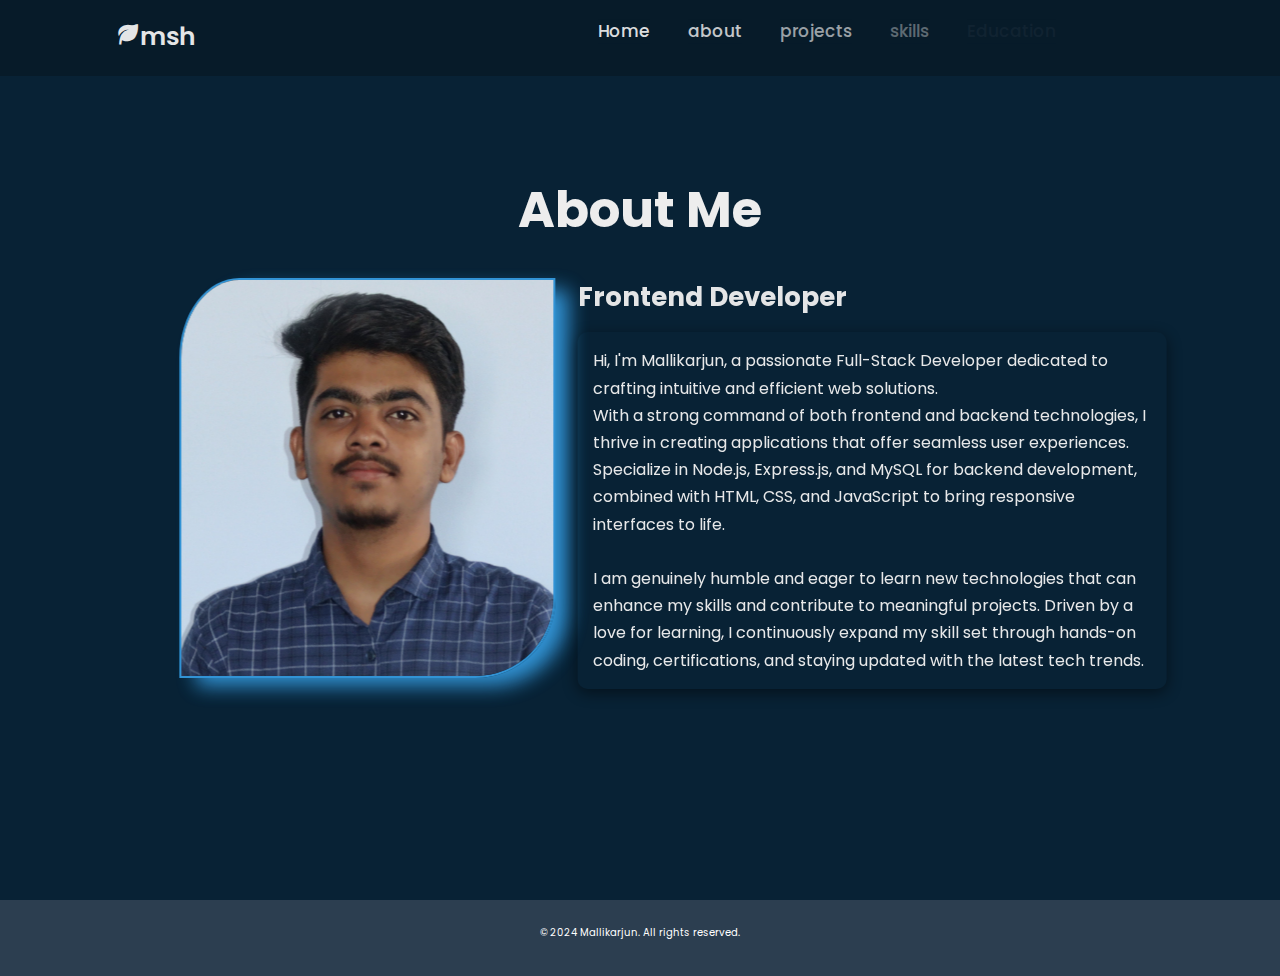
==== about.html @ 8b799bf3 "Initial commit" ====
<!DOCTYPE html>
<html lang="en">
<head>
    <meta charset="UTF-8">
    <meta name="viewport" content="width=device-width, initial-scale=1.0">
    <title>About</title>
    <link rel="stylesheet" href="style.css">
    <link href='https://unpkg.com/boxicons@2.1.4/css/boxicons.min.css' rel='stylesheet'>
    <script src="https://cdnjs.cloudflare.com/ajax/libs/gsap/3.9.0/gsap.min.js"></script>
</head>
<body>
    <div class="header">
        <a href="index.html" class="logo"><i class='bx bxs-leaf'></i>msh</a>
        <i class='bx bx-menu' id="menu-icon" onclick="toggleMenu()"></i>
        <div class="navbar">
            <a href="index.html">Home</a>
            <a href="about.html">about</a>
            <a href="project.html">projects</a>
            <a href="skills.html">skills</a>
            <a href="education.html">Education</a>
            <a href="contact.html">contact </a>
        </div>
    </div>
 
    <div class="menu-overlay" id="menu-overlay">
        <div class="navbar-mobile">
            <a href="index.html" onclick="toggleMenu()">Home</a>
            <a href="about.html" onclick="toggleMenu()">About</a>
            <a href="project.html" onclick="toggleMenu()">Projects</a>
            <a href="skills.html" onclick="toggleMenu()">skills</a>
            <a href="education.html" onclick="toggleMenu()">Education</a>
            <a href="contact.html" onclick="toggleMenu()">Contact</a>      
        </div>
    </div>

    <section class="about" id="about">
        <h2 class="heading">About <span>Me</span></h2>
        <div class="about-container">
            <div class="image">
                <img src="./assets/profile.jpeg"Profile Image">
            </div>
            <div class="about-content">
                <h3>Frontend Developer</h3>
                <p>Hi, I'm Mallikarjun, a passionate Full-Stack Developer dedicated to crafting intuitive and efficient web solutions.<br> With a strong command of both frontend and backend technologies, I thrive in creating applications that offer seamless user experiences.
                Specialize in Node.js, Express.js, and MySQL for backend development, combined with HTML, CSS, and JavaScript to bring responsive interfaces to life.<br><br> I am genuinely humble and eager to learn new technologies that can enhance my skills and contribute to meaningful projects.
                Driven by a love for learning, I continuously expand my skill set through hands-on coding, certifications, and staying updated with the latest tech trends.</p>
            </div>
        </div>
    </section>
    <footer>
        <div class="footer-container">
            <div class="footer-info">
                <p>&copy; 2024 Mallikarjun. All rights reserved.</p>
    </footer>
    
    <script>
          function toggleMenu() {
        const menuOverlay = document.getElementById('menu-overlay');
        menuOverlay.classList.toggle('show');
    }
        document.addEventListener("DOMContentLoaded", function () {
            gsap.from(".header", { opacity: 0, duration: 1, y: -50 });
            gsap.from(".navbar a", { opacity: 0, duration: 1, y: -30, stagger: 0.2 });
           
            gsap.from(".image", { opacity: 0, duration: 1, x: -50 });
            gsap.from(".about-content", { opacity: 0, duration: 1, x: 50 });
        });
    </script>
</body>
</html>
---- style.css ----
@import url('https://fonts.googleapis.com/css2?family=Agbalumo&family=Poppins:wght@300;500&display=swap');

  * {
    font-family: 'poppins', sans-serif;
    margin: 0;
    padding: 0;
    box-sizing: border-box;
    text-decoration: none;
    border: none;
    outline: none;
    scroll-behavior: smooth;
  }

  :root {
    --bg-color: #081b29;
    --second-bg-color: #082235;
    --text-color: #ededed;
    --main-color: #00abf0;
  }

  html {
    font-size: 62.5%;
    overflow: visible;
  }

  body {
    background-color: var(--bg-color);
    color: var(--text-color);
  }

  .header {
    position: fixed;
    top: 0;
    left: 0;
    width: 100%;
    padding: 2rem 9%;
    background: var(--bg-color);
    display: flex;
    justify-content: space-between;
    align-items: left;
    z-index: 100%;
  }

  .logo {
    font-size: 2.5rem;
    color: var(--text-color);
    font-weight: 600;
  }

  .navbar a {
    font-size: 1.7rem;
    color: var(--text-color);
    font-weight: 500;
    margin-left: 3.5rem;
    background-color: var(--bg-color);
  }

  .navbar a:hover {
    color: var(--main-color);
  }

  #menu-icon {
    font-size: 3.6rem;
    color: var(--text-color);
    cursor: pointer;
    display: none;
  }

  section {
    min-height: 100vh;
    padding: 10rem 9% 2rem;
  }

  .image img {
    /* border-radius: 1%; */
    position: relative;
    margin-left: 15%;
    height: 20rem;
    width: 40rem;
    margin-bottom: 10%;
    border: none;
    transition: 0.8s;
  }

  .image img:hover {
    border: .2rem solid var(--main-color);
  }

  .home {
    display: flex;
    align-items: center;
    padding: 0 9%;
  }

  .home-content {
    max-width: 60rem;
  }

  .home-content {
    max-width: 60rem;
  }

  .home-content h1 {
    font-size: 5.6rem;
    font-weight: 700;
    line-height: 1.5;
  }

  .text-animate {
    position: relative;
    width: 32.8rem;
  }

  .home-content .text-animate h3 {
    font-size: 3.2rem;
    font-weight: 700;
    color: transparent;
    -webkit-text-stroke: .7px var(--main-color);
  }

  .home-content p {
    font-size: 1.6rem;
    margin: 2rem 0 4rem;
  }

  .btn-box {
    display: flex;
    position: relative;
    justify-content: space-between;
    width: 34.5rem;
    height: 5rem;
  }

  .btn-box .btn {
    display: inline-flex;
    position: relative;
    justify-content: center;
    align-items: center;
    width: 15rem;
    height: 100%;
    background: var(--main-color);
    border: .2rem solid var(--main-color);
    border-radius: 0.8rem;
    font-size: 1.8rem;
    font-weight: 600;
    letter-spacing: 0.1rem;
    color: var(--bg-color);
    z-index: 1;
    overflow: hidden;
    transition: .5s;
  }

  .btn-box .btn:hover {
    color: var(--main-color);
  }

  .btn-box .btn:nth-child(2) {
    background: transparent;
    color: var(--main-color);
  }

  .btn-box .btn:nth-child(2)::before {
    background: var(--main-color);
  }

  .btn-box .btn:nth-child(2):hover {
    color: var(--bg-color);
  }

  .btn-box .btn::before {
    content: '';
    position: absolute;
    top: 0;
    left: 0;
    width: 0;
    height: 100%;
    background: var(--bg-color);
    z-index: -1;
    transition: .5s;
  }

  .btn-box .btn:hover::before {
    width: 100%;

  }

  .home-sci {
    position: absolute;
    bottom: 4rem;
    width: 170px;
    display: flex;
    justify-content: space-between;
  }

  .home-sci a {
    position: relative;
    display: inline-flex;
    justify-content: center;
    align-items: center;
    width: 40px;
    height: 40px;
    background: transparent;
    border: .2rem solid var(--main-color);
    border-radius: 50%;
    font-size: 20px;
    color: var(--main-color);
    z-index: 1;
    overflow: hidden;
    transition: .5s;
  }

  .home-sci a:hover {
    color: var(--bg-color);
  }

  .home-sci a::before {
    content: '';
    position: absolute;
    top: 0;
    left: 0;
    width: 0;
    height: 100%;
    background: var(--main-color);
    z-index: -1;
    transition: .5s;
  }

  .home-sci a:hover::before {
    width: 100%;
  }
/* 
  .about {
    display: flex;
    align-items: center;
    justify-content: center;
    flex-direction: column;
    gap: 2rem;
    background: var(--second-bg-color);
    padding: bottom 6rem;
    ;
  }

  .heading {
    font-size: 5rem;
    margin-bottom: 3rem;
    text-align: center;
  }

  .heading span {
    color: var(--main-color);
    margin-left: 10px;
  }

  .about-content {
    text-align: center;
  }

  .about-content h3 {
    font-size: 2.6rem;
  }

  .about-content p {
    font-size: 1.6rem;
    margin: 2rem 0 3rem;
  }
*/
  .btn-box.btns {
    display: inline-block;
    width: 15rem;
  } 
  .about {
    display: flex;
    align-items: center;
    justify-content: center;
    flex-direction: column;
    background: var(--second-bg-color);
    padding: 6rem 9%;
}

.about-container {
    display: flex;
    align-items: flex-start; /* Align items to the start of the container */
    width: 100%;
    gap: 2rem; /* Add some space between image and content */
}

.image {
    flex: 1.5; /* Allow the image section to take up space */
}

.image img {
    /* border-radius: 50%; */
    border-top-left-radius: 60px 80px;
    border-bottom-right-radius: 80px 80px;
    height: 40rem;
    width: auto; /* Ensure the image maintains aspect ratio */
    transition: 0.5s;
    border: 2px solid #3498db;
    /* padding: 0.2em; */
    box-shadow: 15px 10px 20px -2px #3498db;
}

.image img:hover {
    border: .2rem solid var(--main-color);
    box-shadow: 10px 5px 20px 5px #2e7db2;
}

.about-content {
    flex: 2; /* Allow content to take more space */
    text-align: left; /* Align text to the left */
}

.heading {
    font-size: 5rem;
    margin-bottom: 3rem;
    text-align: center;
}

.about-content h3 {
    font-size: 2.6rem;
}

.about-content p {
  font-size: 1.6rem; /* Adjust font size */
  margin: 1.5rem 0; /* Increase margin for better spacing */
  line-height: 1.7; /* Increase line height for readability */
  color: #f0f0f0; /* Change text color to a lighter shade for contrast */
  /* background: rgba(0, 0, 0, 0.7); Add a semi-transparent background */
  padding:1.5rem; /* Add padding inside the paragraph for spacing */
  border-radius: 10px; /* Round corners for a softer look */
  box-shadow: 0 4px 15px rgba(0, 0, 0, 0.5); /* Add a subtle shadow for depth */
  transition: transform 0.3s ease; /* Add a transition effect */
}

.about-content p:hover {
  transform: translateY(-3px); /* Slightly lift the paragraph on hover */
}

  .btn-box.btns a::before {
    background: var(--second-bg-color);
  }

  .education {
    display: flex;
    justify-content: center;
    align-items: center;
    flex-direction: column;
    min-height: auto;
    padding-bottom: 5rem;
    margin-top: 50px;
    margin-bottom: 80px;
    margin-left: 15px;
    margin-left: 15px;
  }

  .education .education-row {
    display: flex;
    flex-wrap: wrap;
    gap: 5rem;
  }

  .education .education-column {
    flex: 1 1 40rem;
  }

  .education-column .title {
    font-size: 2.5rem;
    margin: 0 0 1.6rem 2rem;
  }

  .education-column .education-box {
    border-left: .2rem solid var(--main-color);
  }

  .education-box .education-content {
    position: relative;
    padding-left: 2rem;
  }

  .education-box .education-content::before {
    content: '';
    position: absolute;
    top: 0;
    left: -1.1rem;
    width: 2rem;
    height: 2rem;
    background: var(--main-color);
    border-radius: 50%;
  }

  .education-content .content {
    position: relative;
    padding: 1.5rem;
    border: .2rem solid var(--main-color);
    border-radius: 0.6rem;
    margin-bottom: 2rem;
    overflow: hidden;
  }

  .education-content .content::before {
    content: '';
    position: absolute;
    top: 0;
    left: 0;
    width: 0;
    height: 100%;
    background: var(--second-bg-color);
    z-index: -1;
    transition: 0.6s;
  }

  .education-content .content:hover:before {
    width: 100%;
  }

  .education-content .content .year {
    font-size: 1.5rem;
    color: var(--main-color);
    padding-bottom: 0.5rem;
  }

  .education-content .content .year i {
    padding-right: 0.5rem;
  }

  .education-content .content h3 {
    font-size: 2rem;
  }

  .education-content .content p {
    font-size: 1.6rem;
    padding-top: 0.5rem;
  }

  .skills {
    min-height: auto;
    padding-bottom: 7rem;
    background: var(--second-bg-color);
  }

  .skills .skills-row {
    display: flex;
    flex-wrap: wrap;
    gap: 5rem;
  }

  .skills .skills-column {
    flex: 1 1 40rem;
  }

  .skills-column .title {
    font-size: 2.5rem;
    margin: 0 0 1.5rem;
  }

  .skills-box .skills-content {
    position: relative;
    border: .2rem solid var(--main-color);
    border-radius: 0.6rem;
    padding: .5rem 1.5rem;
    z-index: 1;
    overflow: hidden;
  }

  .skills-box .skills-content::before {
    content: '';
    position: absolute;
    top: 0;
    left: 0;
    width: 0;
    height: 100%;
    background: var(--bg-color);
    z-index: -1;
    transition: 0.6s;
  }

  .skills-box .skills-content:hover::before {
    width: 100%;
  }

  .skills-content .progress {
    padding: 1rem 0;
  }

  .skills-content .progress h3 {
    font-size: 1.7rem;
    display: flex;
    justify-content: space-between;
  }

  .skills-content .progress h3 span {
    color: var(--text-color);
  }

  .skills-content .progress .bar {
    height: 1.5rem;
    border-radius: 0.6rem;
    padding: 2px;
    border: 0.2rem solid var(--main-color);
    margin: 1rem 0;
  }

  .skills-content .progress .bar span {
    display: block;
    height: 100%;
    border-radius: 0.3rem;
    background: var(--main-color);
  }

  .skills-content:nth-child(1) .progress:nth-child(1) .bar span {
    width: 88%;
  }

  .skills-content:nth-child(1) .progress:nth-child(2) .bar span {
    width: 88%;
  }

  .skills-content:nth-child(1) .progress:nth-child(3) .bar span {
    width: 80%;
  }

  .skills-content:nth-child(1) .progress:nth-child(4) .bar span {
    width: 70%;
  }

  .skills-column:nth-child(2) .skills-content .progress:nth-child(1) .bar span {
    width: 88%;
  }

  .skills-column:nth-child(2) .skills-content .progress:nth-child(2) .bar span {
    width: 88%;
  }

  .skills-column:nth-child(2) .skills-content .progress:nth-child(3) .bar span {
    width: 80%;
  }
.contact
{
  min-height: auto;
  padding-bottom:7rem;
}
.contact form
{
  max-width:70rem ;
  margin: 0 auto;
  text-align: center;
}
.contact form .input-box
{
  position: relative;
  display: flex;
  justify-content: space-between;
  flex-wrap: wrap;
}

.contact form .input-box .input-feild
{
  position: relative;
  width: 45%;
  margin: .8rem 0;
}
.contact form .input-box .input-feild input,
.contact form  textarea{
  width: 100%;
  height: 100%;
  padding: 1.5rem;
  font-size:1.6rem;
  color: var(--text-color);
  background:transparent ;
  border-radius:0.6rem ;
  border: 0.2rem solid var(--main-color);
}
.contact form .input-box .input-feild input::placeholder,
.contact form  textarea::placeholder{
 color: var(--text-color);
}
.contact form .focus
{
  position: absolute;
  top: 0;
  left:0 ;
  width: 100%;
  height: 100%;
  background: var(--bg-color);
  border-radius: 0.6rem;
z-index: -1;
transition: 1s;
}
.contact form .textarea-field
{
  position: relative;
  margin: .8rem 0 2.7rem;
  display: flex;
}
.contact form .textarea-field
{
  resize: none;
}
.contact form .btn-box .btn
{
  cursor: pointer;
}
.footer
{
  display: flex;
  justify-content: space-between;
  align-items: center;
  flex-wrap: wrap;
  padding: 2rem 9%;
  background: var(--second-bg-color);
  color: var(--text-color);
  font-size: 1.5rem;
}

@media only screen and (max-width: 768px) {
  .header {
      padding: 2rem 5%;
  }

  .navbar {
      display: none;
      flex-direction: column;
      align-items: center;
      position: absolute;
      top: 70px;
      left: 0;
      width: 100%;
      background: var(--bg-color);
      box-shadow: 0 2px 10px rgba(0, 0, 0, 0.1);
  }

  .navbar a {
      margin: 1rem 0;
      text-align: center;
      width: 100%;
  }

  .navbar.show {
      display: flex;
  }

  #menu-icon {
      display: block;
  }

  section {
      padding: 6rem 5% 2rem;
  }

  .image img {
      margin-left: 0;
      width: 100%;
      height: auto;
  }

  /* Add more responsive styles as needed */
}
.menu-overlay {
  display: none;
  position: fixed;
  top: 0;
  left: 0;
  width: 100%;
  height: 100%;
  background: rgba(0, 0, 0, 0.8);
  z-index: 200;
}

.navbar-mobile {
  display: flex;
  flex-direction: column;
  align-items: center;
  justify-content: center;
  height: 100%;
}

.navbar-mobile a {
  font-size: 2rem;
  color: var(--text-color);
  font-weight: 500;
  margin: 1.5rem 0;
  text-align: center;
}

/* Projects Section */
.projects-section {
  padding: 60px 20px;
  text-align: center;
  background-color: #0d1b2a;
}

.projects-section h2 {
  font-size: 2.5em;
  color: #ffffff;
  margin-bottom: 1em;
}

/* Projects Container - Responsive two-column grid */
.projects-container {
  display: grid;
  grid-template-columns: 1fr; /* Single column by default */
  gap: 20px;
  max-width: 1200px;
  margin: 0 auto;
}

@media (min-width: 768px) {
  .projects-container {
      grid-template-columns: repeat(2, 1fr); /* Two columns on medium to large screens */
  }
}

/* Project Card Styling */
.project-card {
  background-color: #112a42;
  padding: 20px;
  border-radius: 8px;
  box-shadow: 0 4px 8px rgba(0, 0, 0, 0.2);
  transition: transform 0.3s ease, box-shadow 0.3s ease;
  text-align: left;
}

.project-card:hover {
  transform: translateY(-5px);
  box-shadow: 0 8px 16px rgba(0, 0, 0, 0.4);
}

.project-card h3 {
  font-size: 1.5em;
  color: #29b6f6;
  margin-bottom: 10px;
}

.project-card p {
  font-size: 1em;
  color: #b0c4de;
  margin-bottom: 15px;
}

.project-link {
  display: inline-block;
  padding: 10px 15px;
  background-color: #1c8cd4;
  color: #ffffff;
  text-decoration: none;
  border-radius: 5px;
  font-weight: bold;
  transition: background-color 0.3s ease;
}

.project-link:hover {
  background-color: #29b6f6;
}
footer {
  background-color: #2c3e50; /* Footer background color */
  color: white; /* Text color */
  padding: 20px; /* Space around the content */
  text-align: center; /* Center the text */
}

.footer-container {
  max-width: 1200px; /* Max width for the footer */
  margin: 0 auto; /* Center the footer */
}

.footer-info {
  margin-bottom: 15px; /* Space between info and nav */
}

.footer-info p {
  margin: 5px 0; /* Space between paragraphs */
}
/* Add the following media query for responsive styles */
@media only screen and (max-width: 768px) {
  .navbar.show {
      display: flex;
      flex-direction: column;
      align-items: center;
      position: absolute;
      top: 70px; /* Adjust the top value as needed */
      left: 0;
      width: 100%;
      background: var(--bg-color);
      box-shadow: 0 2px 10px rgba(0, 0, 0, 0.1);
  }
  /* Mobile menu overlay styles */
.menu-overlay {
  position: fixed;
  top: 0;
  left: 0;
  width: 100%;
  height: 100%;
  background: rgba(0, 0, 0, 0.8);
  display: none; /* Hidden by default */
  justify-content: center;
  align-items: center;
  z-index: 90; /* Ensure it sits above other content */
}

.menu-overlay.show {
  display: flex; /* Show the menu overlay when active */
}

/* Navbar styles for mobile */
.navbar-mobile {
  display: flex;
  flex-direction: column;
  align-items: center;
  gap: 1rem; /* Add some space between links */
}

#menu-icon {
  display: block; /* Show the menu icon on mobile */
}

}
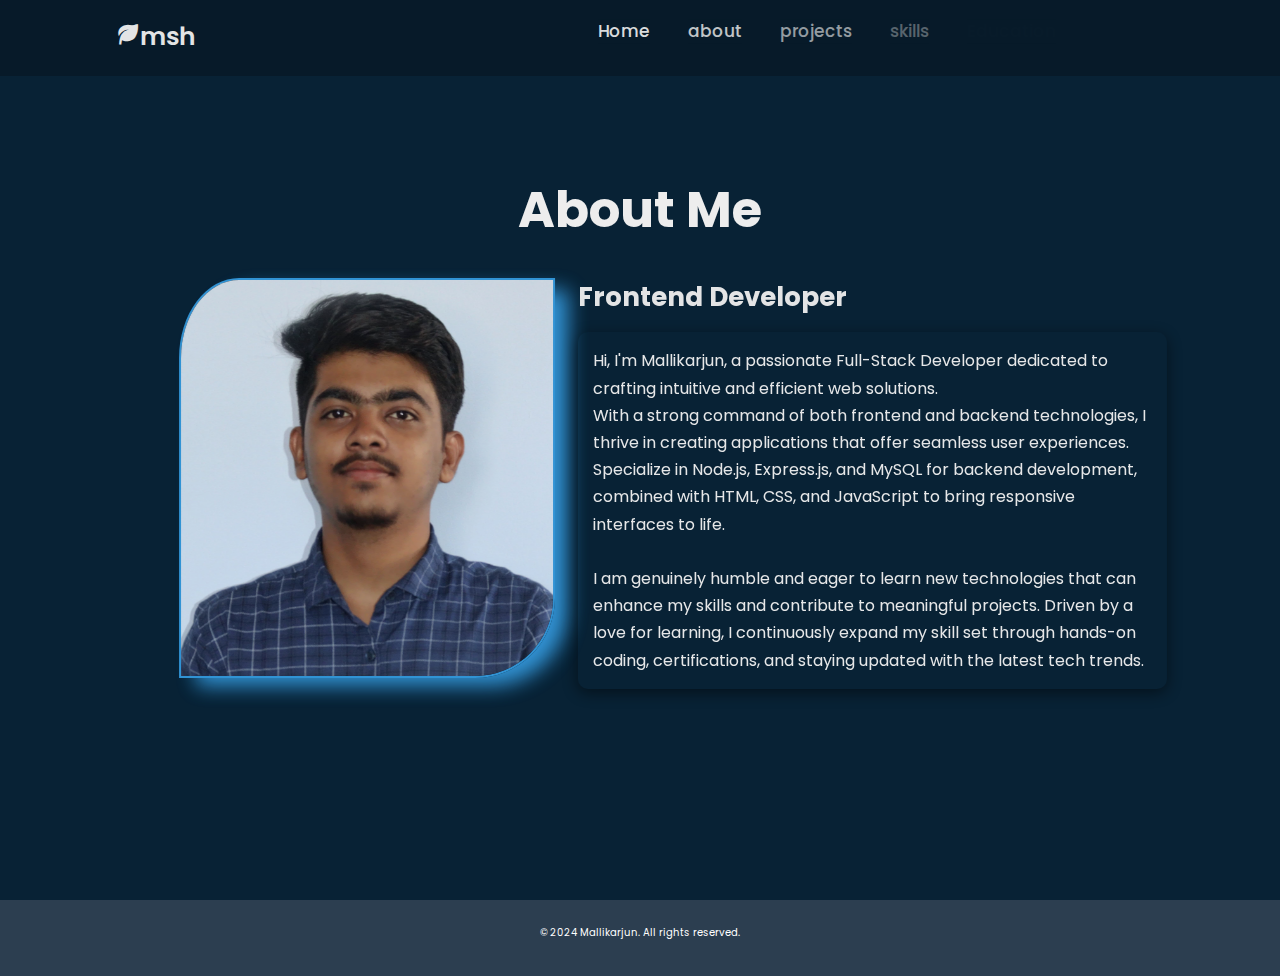
==== commit 5b8bf208: "Add files via upload" ====
--- a/about.html
+++ b/about.html
@@ -1,70 +1,70 @@
-<!DOCTYPE html>
-<html lang="en">
-<head>
-    <meta charset="UTF-8">
-    <meta name="viewport" content="width=device-width, initial-scale=1.0">
-    <title>About</title>
-    <link rel="stylesheet" href="style.css">
-    <link href='https://unpkg.com/boxicons@2.1.4/css/boxicons.min.css' rel='stylesheet'>
-    <script src="https://cdnjs.cloudflare.com/ajax/libs/gsap/3.9.0/gsap.min.js"></script>
-</head>
-<body>
-    <div class="header">
-        <a href="index.html" class="logo"><i class='bx bxs-leaf'></i>msh</a>
-        <i class='bx bx-menu' id="menu-icon" onclick="toggleMenu()"></i>
-        <div class="navbar">
-            <a href="index.html">Home</a>
-            <a href="about.html">about</a>
-            <a href="project.html">projects</a>
-            <a href="skills.html">skills</a>
-            <a href="education.html">Education</a>
-            <a href="contact.html">contact </a>
-        </div>
-    </div>
- 
-    <div class="menu-overlay" id="menu-overlay">
-        <div class="navbar-mobile">
-            <a href="index.html" onclick="toggleMenu()">Home</a>
-            <a href="about.html" onclick="toggleMenu()">About</a>
-            <a href="project.html" onclick="toggleMenu()">Projects</a>
-            <a href="skills.html" onclick="toggleMenu()">skills</a>
-            <a href="education.html" onclick="toggleMenu()">Education</a>
-            <a href="contact.html" onclick="toggleMenu()">Contact</a>      
-        </div>
-    </div>
-
-    <section class="about" id="about">
-        <h2 class="heading">About <span>Me</span></h2>
-        <div class="about-container">
-            <div class="image">
-                <img src="./assets/profile.jpeg"Profile Image">
-            </div>
-            <div class="about-content">
-                <h3>Frontend Developer</h3>
-                <p>Hi, I'm Mallikarjun, a passionate Full-Stack Developer dedicated to crafting intuitive and efficient web solutions.<br> With a strong command of both frontend and backend technologies, I thrive in creating applications that offer seamless user experiences.
-                Specialize in Node.js, Express.js, and MySQL for backend development, combined with HTML, CSS, and JavaScript to bring responsive interfaces to life.<br><br> I am genuinely humble and eager to learn new technologies that can enhance my skills and contribute to meaningful projects.
-                Driven by a love for learning, I continuously expand my skill set through hands-on coding, certifications, and staying updated with the latest tech trends.</p>
-            </div>
-        </div>
-    </section>
-    <footer>
-        <div class="footer-container">
-            <div class="footer-info">
-                <p>&copy; 2024 Mallikarjun. All rights reserved.</p>
-    </footer>
-    
-    <script>
-          function toggleMenu() {
-        const menuOverlay = document.getElementById('menu-overlay');
-        menuOverlay.classList.toggle('show');
-    }
-        document.addEventListener("DOMContentLoaded", function () {
-            gsap.from(".header", { opacity: 0, duration: 1, y: -50 });
-            gsap.from(".navbar a", { opacity: 0, duration: 1, y: -30, stagger: 0.2 });
-           
-            gsap.from(".image", { opacity: 0, duration: 1, x: -50 });
-            gsap.from(".about-content", { opacity: 0, duration: 1, x: 50 });
-        });
-    </script>
-</body>
-</html>
+<!DOCTYPE html>
+<html lang="en">
+<head>
+    <meta charset="UTF-8">
+    <meta name="viewport" content="width=device-width, initial-scale=1.0">
+    <title>About</title>
+    <link rel="stylesheet" href="style.css">
+    <link href='https://unpkg.com/boxicons@2.1.4/css/boxicons.min.css' rel='stylesheet'>
+    <script src="https://cdnjs.cloudflare.com/ajax/libs/gsap/3.9.0/gsap.min.js"></script>
+</head>
+<body>
+    <div class="header">
+        <a href="index.html" class="logo"><i class='bx bxs-leaf'></i>msh</a>
+        <i class='bx bx-menu' id="menu-icon" onclick="toggleMenu()"></i>
+        <div class="navbar">
+            <a href="index.html">Home</a>
+            <a href="about.html">about</a>
+            <a href="project.html">projects</a>
+            <a href="skills.html">skills</a>
+            <a href="education.html">Education</a>
+            <a href="contact.html">contact </a>
+        </div>
+    </div>
+ 
+    <div class="menu-overlay" id="menu-overlay">
+        <div class="navbar-mobile">
+            <a href="index.html" onclick="toggleMenu()">Home</a>
+            <a href="about.html" onclick="toggleMenu()">About</a>
+            <a href="project.html" onclick="toggleMenu()">Projects</a>
+            <a href="skills.html" onclick="toggleMenu()">skills</a>
+            <a href="education.html" onclick="toggleMenu()">Education</a>
+            <a href="contact.html" onclick="toggleMenu()">Contact</a>      
+        </div>
+    </div>
+
+    <section class="about" id="about">
+        <h2 class="heading">About <span>Me</span></h2>
+        <div class="about-container">
+            <div class="image">
+                <img src="./assets/profile.jpeg"Profile Image">
+            </div>
+            <div class="about-content">
+                <h3>Frontend Developer</h3>
+                <p>Hi, I'm Mallikarjun, a passionate Full-Stack Developer dedicated to crafting intuitive and efficient web solutions.<br> With a strong command of both frontend and backend technologies, I thrive in creating applications that offer seamless user experiences.
+                Specialize in Node.js, Express.js, and MySQL for backend development, combined with HTML, CSS, and JavaScript to bring responsive interfaces to life.<br><br> I am genuinely humble and eager to learn new technologies that can enhance my skills and contribute to meaningful projects.
+                Driven by a love for learning, I continuously expand my skill set through hands-on coding, certifications, and staying updated with the latest tech trends.</p>
+            </div>
+        </div>
+    </section>
+    <footer>
+        <div class="footer-container">
+            <div class="footer-info">
+                <p>&copy; 2024 Mallikarjun. All rights reserved.</p>
+    </footer>
+    
+    <script>
+          function toggleMenu() {
+        const menuOverlay = document.getElementById('menu-overlay');
+        menuOverlay.classList.toggle('show');
+    }
+        document.addEventListener("DOMContentLoaded", function () {
+            gsap.from(".header", { opacity: 0, duration: 1, y: -50 });
+            gsap.from(".navbar a", { opacity: 0, duration: 1, y: -30, stagger: 0.2 });
+           
+            gsap.from(".image", { opacity: 0, duration: 1, x: -50 });
+            gsap.from(".about-content", { opacity: 0, duration: 1, x: 50 });
+        });
+    </script>
+</body>
+</html>
--- a/style.css
+++ b/style.css
@@ -1,816 +1,886 @@
-  @import url('https://fonts.googleapis.com/css2?family=Agbalumo&family=Poppins:wght@300;500&display=swap');
-
-  * {
-    font-family: 'poppins', sans-serif;
-    margin: 0;
-    padding: 0;
-    box-sizing: border-box;
-    text-decoration: none;
-    border: none;
-    outline: none;
-    scroll-behavior: smooth;
-  }
-
-  :root {
-    --bg-color: #081b29;
-    --second-bg-color: #082235;
-    --text-color: #ededed;
-    --main-color: #00abf0;
-  }
-
-  html {
-    font-size: 62.5%;
-    overflow: visible;
-  }
-
-  body {
-    background-color: var(--bg-color);
-    color: var(--text-color);
-  }
-
-  .header {
-    position: fixed;
-    top: 0;
-    left: 0;
-    width: 100%;
-    padding: 2rem 9%;
-    background: var(--bg-color);
-    display: flex;
-    justify-content: space-between;
-    align-items: left;
-    z-index: 100%;
-  }
-
-  .logo {
-    font-size: 2.5rem;
-    color: var(--text-color);
-    font-weight: 600;
-  }
-
-  .navbar a {
-    font-size: 1.7rem;
-    color: var(--text-color);
-    font-weight: 500;
-    margin-left: 3.5rem;
-    background-color: var(--bg-color);
-  }
-
-  .navbar a:hover {
-    color: var(--main-color);
-  }
-
-  #menu-icon {
-    font-size: 3.6rem;
-    color: var(--text-color);
-    cursor: pointer;
-    display: none;
-  }
-
-  section {
-    min-height: 100vh;
-    padding: 10rem 9% 2rem;
-  }
-
-  .image img {
-    /* border-radius: 1%; */
-    position: relative;
-    margin-left: 15%;
-    height: 20rem;
-    width: 40rem;
-    margin-bottom: 10%;
-    border: none;
-    transition: 0.8s;
-  }
-
-  .image img:hover {
-    border: .2rem solid var(--main-color);
-  }
-
-  .home {
-    display: flex;
-    align-items: center;
-    padding: 0 9%;
-  }
-
-  .home-content {
-    max-width: 60rem;
-  }
-
-  .home-content {
-    max-width: 60rem;
-  }
-
-  .home-content h1 {
-    font-size: 5.6rem;
-    font-weight: 700;
-    line-height: 1.5;
-  }
-
-  .text-animate {
-    position: relative;
-    width: 32.8rem;
-  }
-
-  .home-content .text-animate h3 {
-    font-size: 3.2rem;
-    font-weight: 700;
-    color: transparent;
-    -webkit-text-stroke: .7px var(--main-color);
-  }
-
-  .home-content p {
-    font-size: 1.6rem;
-    margin: 2rem 0 4rem;
-  }
-
-  .btn-box {
-    display: flex;
-    position: relative;
-    justify-content: space-between;
-    width: 34.5rem;
-    height: 5rem;
-  }
-
-  .btn-box .btn {
-    display: inline-flex;
-    position: relative;
-    justify-content: center;
-    align-items: center;
-    width: 15rem;
-    height: 100%;
-    background: var(--main-color);
-    border: .2rem solid var(--main-color);
-    border-radius: 0.8rem;
-    font-size: 1.8rem;
-    font-weight: 600;
-    letter-spacing: 0.1rem;
-    color: var(--bg-color);
-    z-index: 1;
-    overflow: hidden;
-    transition: .5s;
-  }
-
-  .btn-box .btn:hover {
-    color: var(--main-color);
-  }
-
-  .btn-box .btn:nth-child(2) {
-    background: transparent;
-    color: var(--main-color);
-  }
-
-  .btn-box .btn:nth-child(2)::before {
-    background: var(--main-color);
-  }
-
-  .btn-box .btn:nth-child(2):hover {
-    color: var(--bg-color);
-  }
-
-  .btn-box .btn::before {
-    content: '';
-    position: absolute;
-    top: 0;
-    left: 0;
-    width: 0;
-    height: 100%;
-    background: var(--bg-color);
-    z-index: -1;
-    transition: .5s;
-  }
-
-  .btn-box .btn:hover::before {
-    width: 100%;
-
-  }
-
-  .home-sci {
-    position: absolute;
-    bottom: 4rem;
-    width: 170px;
-    display: flex;
-    justify-content: space-between;
-  }
-
-  .home-sci a {
-    position: relative;
-    display: inline-flex;
-    justify-content: center;
-    align-items: center;
-    width: 40px;
-    height: 40px;
-    background: transparent;
-    border: .2rem solid var(--main-color);
-    border-radius: 50%;
-    font-size: 20px;
-    color: var(--main-color);
-    z-index: 1;
-    overflow: hidden;
-    transition: .5s;
-  }
-
-  .home-sci a:hover {
-    color: var(--bg-color);
-  }
-
-  .home-sci a::before {
-    content: '';
-    position: absolute;
-    top: 0;
-    left: 0;
-    width: 0;
-    height: 100%;
-    background: var(--main-color);
-    z-index: -1;
-    transition: .5s;
-  }
-
-  .home-sci a:hover::before {
-    width: 100%;
-  }
-/* 
-  .about {
-    display: flex;
-    align-items: center;
-    justify-content: center;
-    flex-direction: column;
-    gap: 2rem;
-    background: var(--second-bg-color);
-    padding: bottom 6rem;
-    ;
-  }
-
-  .heading {
-    font-size: 5rem;
-    margin-bottom: 3rem;
-    text-align: center;
-  }
-
-  .heading span {
-    color: var(--main-color);
-    margin-left: 10px;
-  }
-
-  .about-content {
-    text-align: center;
-  }
-
-  .about-content h3 {
-    font-size: 2.6rem;
-  }
-
-  .about-content p {
-    font-size: 1.6rem;
-    margin: 2rem 0 3rem;
-  }
-*/
-  .btn-box.btns {
-    display: inline-block;
-    width: 15rem;
-  } 
-  .about {
-    display: flex;
-    align-items: center;
-    justify-content: center;
-    flex-direction: column;
-    background: var(--second-bg-color);
-    padding: 6rem 9%;
-}
-
-.about-container {
-    display: flex;
-    align-items: flex-start; /* Align items to the start of the container */
-    width: 100%;
-    gap: 2rem; /* Add some space between image and content */
-}
-
-.image {
-    flex: 1.5; /* Allow the image section to take up space */
-}
-
-.image img {
-    /* border-radius: 50%; */
-    border-top-left-radius: 60px 80px;
-    border-bottom-right-radius: 80px 80px;
-    height: 40rem;
-    width: auto; /* Ensure the image maintains aspect ratio */
-    transition: 0.5s;
-    border: 2px solid #3498db;
-    /* padding: 0.2em; */
-    box-shadow: 15px 10px 20px -2px #3498db;
-}
-
-.image img:hover {
-    border: .2rem solid var(--main-color);
-    box-shadow: 10px 5px 20px 5px #2e7db2;
-}
-
-.about-content {
-    flex: 2; /* Allow content to take more space */
-    text-align: left; /* Align text to the left */
-}
-
-.heading {
-    font-size: 5rem;
-    margin-bottom: 3rem;
-    text-align: center;
-}
-
-.about-content h3 {
-    font-size: 2.6rem;
-}
-
-.about-content p {
-  font-size: 1.6rem; /* Adjust font size */
-  margin: 1.5rem 0; /* Increase margin for better spacing */
-  line-height: 1.7; /* Increase line height for readability */
-  color: #f0f0f0; /* Change text color to a lighter shade for contrast */
-  /* background: rgba(0, 0, 0, 0.7); Add a semi-transparent background */
-  padding:1.5rem; /* Add padding inside the paragraph for spacing */
-  border-radius: 10px; /* Round corners for a softer look */
-  box-shadow: 0 4px 15px rgba(0, 0, 0, 0.5); /* Add a subtle shadow for depth */
-  transition: transform 0.3s ease; /* Add a transition effect */
-}
-
-.about-content p:hover {
-  transform: translateY(-3px); /* Slightly lift the paragraph on hover */
-}
-
-  .btn-box.btns a::before {
-    background: var(--second-bg-color);
-  }
-
-  .education {
-    display: flex;
-    justify-content: center;
-    align-items: center;
-    flex-direction: column;
-    min-height: auto;
-    padding-bottom: 5rem;
-    margin-top: 50px;
-    margin-bottom: 80px;
-    margin-left: 15px;
-    margin-left: 15px;
-  }
-
-  .education .education-row {
-    display: flex;
-    flex-wrap: wrap;
-    gap: 5rem;
-  }
-
-  .education .education-column {
-    flex: 1 1 40rem;
-  }
-
-  .education-column .title {
-    font-size: 2.5rem;
-    margin: 0 0 1.6rem 2rem;
-  }
-
-  .education-column .education-box {
-    border-left: .2rem solid var(--main-color);
-  }
-
-  .education-box .education-content {
-    position: relative;
-    padding-left: 2rem;
-  }
-
-  .education-box .education-content::before {
-    content: '';
-    position: absolute;
-    top: 0;
-    left: -1.1rem;
-    width: 2rem;
-    height: 2rem;
-    background: var(--main-color);
-    border-radius: 50%;
-  }
-
-  .education-content .content {
-    position: relative;
-    padding: 1.5rem;
-    border: .2rem solid var(--main-color);
-    border-radius: 0.6rem;
-    margin-bottom: 2rem;
-    overflow: hidden;
-  }
-
-  .education-content .content::before {
-    content: '';
-    position: absolute;
-    top: 0;
-    left: 0;
-    width: 0;
-    height: 100%;
-    background: var(--second-bg-color);
-    z-index: -1;
-    transition: 0.6s;
-  }
-
-  .education-content .content:hover:before {
-    width: 100%;
-  }
-
-  .education-content .content .year {
-    font-size: 1.5rem;
-    color: var(--main-color);
-    padding-bottom: 0.5rem;
-  }
-
-  .education-content .content .year i {
-    padding-right: 0.5rem;
-  }
-
-  .education-content .content h3 {
-    font-size: 2rem;
-  }
-
-  .education-content .content p {
-    font-size: 1.6rem;
-    padding-top: 0.5rem;
-  }
-
-  .skills {
-    min-height: auto;
-    padding-bottom: 7rem;
-    background: var(--second-bg-color);
-  }
-
-  .skills .skills-row {
-    display: flex;
-    flex-wrap: wrap;
-    gap: 5rem;
-  }
-
-  .skills .skills-column {
-    flex: 1 1 40rem;
-  }
-
-  .skills-column .title {
-    font-size: 2.5rem;
-    margin: 0 0 1.5rem;
-  }
-
-  .skills-box .skills-content {
-    position: relative;
-    border: .2rem solid var(--main-color);
-    border-radius: 0.6rem;
-    padding: .5rem 1.5rem;
-    z-index: 1;
-    overflow: hidden;
-  }
-
-  .skills-box .skills-content::before {
-    content: '';
-    position: absolute;
-    top: 0;
-    left: 0;
-    width: 0;
-    height: 100%;
-    background: var(--bg-color);
-    z-index: -1;
-    transition: 0.6s;
-  }
-
-  .skills-box .skills-content:hover::before {
-    width: 100%;
-  }
-
-  .skills-content .progress {
-    padding: 1rem 0;
-  }
-
-  .skills-content .progress h3 {
-    font-size: 1.7rem;
-    display: flex;
-    justify-content: space-between;
-  }
-
-  .skills-content .progress h3 span {
-    color: var(--text-color);
-  }
-
-  .skills-content .progress .bar {
-    height: 1.5rem;
-    border-radius: 0.6rem;
-    padding: 2px;
-    border: 0.2rem solid var(--main-color);
-    margin: 1rem 0;
-  }
-
-  .skills-content .progress .bar span {
-    display: block;
-    height: 100%;
-    border-radius: 0.3rem;
-    background: var(--main-color);
-  }
-
-  .skills-content:nth-child(1) .progress:nth-child(1) .bar span {
-    width: 88%;
-  }
-
-  .skills-content:nth-child(1) .progress:nth-child(2) .bar span {
-    width: 88%;
-  }
-
-  .skills-content:nth-child(1) .progress:nth-child(3) .bar span {
-    width: 80%;
-  }
-
-  .skills-content:nth-child(1) .progress:nth-child(4) .bar span {
-    width: 70%;
-  }
-
-  .skills-column:nth-child(2) .skills-content .progress:nth-child(1) .bar span {
-    width: 88%;
-  }
-
-  .skills-column:nth-child(2) .skills-content .progress:nth-child(2) .bar span {
-    width: 88%;
-  }
-
-  .skills-column:nth-child(2) .skills-content .progress:nth-child(3) .bar span {
-    width: 80%;
-  }
-.contact
-{
-  min-height: auto;
-  padding-bottom:7rem;
-}
-.contact form
-{
-  max-width:70rem ;
-  margin: 0 auto;
-  text-align: center;
-}
-.contact form .input-box
-{
-  position: relative;
-  display: flex;
-  justify-content: space-between;
-  flex-wrap: wrap;
-}
-
-.contact form .input-box .input-feild
-{
-  position: relative;
-  width: 45%;
-  margin: .8rem 0;
-}
-.contact form .input-box .input-feild input,
-.contact form  textarea{
-  width: 100%;
-  height: 100%;
-  padding: 1.5rem;
-  font-size:1.6rem;
-  color: var(--text-color);
-  background:transparent ;
-  border-radius:0.6rem ;
-  border: 0.2rem solid var(--main-color);
-}
-.contact form .input-box .input-feild input::placeholder,
-.contact form  textarea::placeholder{
- color: var(--text-color);
-}
-.contact form .focus
-{
-  position: absolute;
-  top: 0;
-  left:0 ;
-  width: 100%;
-  height: 100%;
-  background: var(--bg-color);
-  border-radius: 0.6rem;
-z-index: -1;
-transition: 1s;
-}
-.contact form .textarea-field
-{
-  position: relative;
-  margin: .8rem 0 2.7rem;
-  display: flex;
-}
-.contact form .textarea-field
-{
-  resize: none;
-}
-.contact form .btn-box .btn
-{
-  cursor: pointer;
-}
-.footer
-{
-  display: flex;
-  justify-content: space-between;
-  align-items: center;
-  flex-wrap: wrap;
-  padding: 2rem 9%;
-  background: var(--second-bg-color);
-  color: var(--text-color);
-  font-size: 1.5rem;
-}
-
-@media only screen and (max-width: 768px) {
-  .header {
-      padding: 2rem 5%;
-  }
-
-  .navbar {
-      display: none;
-      flex-direction: column;
-      align-items: center;
-      position: absolute;
-      top: 70px;
-      left: 0;
-      width: 100%;
-      background: var(--bg-color);
-      box-shadow: 0 2px 10px rgba(0, 0, 0, 0.1);
-  }
-
-  .navbar a {
-      margin: 1rem 0;
-      text-align: center;
-      width: 100%;
-  }
-
-  .navbar.show {
-      display: flex;
-  }
-
-  #menu-icon {
-      display: block;
-  }
-
-  section {
-      padding: 6rem 5% 2rem;
-  }
-
-  .image img {
-      margin-left: 0;
-      width: 100%;
-      height: auto;
-  }
-
-  /* Add more responsive styles as needed */
-}
-.menu-overlay {
-  display: none;
-  position: fixed;
-  top: 0;
-  left: 0;
-  width: 100%;
-  height: 100%;
-  background: rgba(0, 0, 0, 0.8);
-  z-index: 200;
-}
-
-.navbar-mobile {
-  display: flex;
-  flex-direction: column;
-  align-items: center;
-  justify-content: center;
-  height: 100%;
-}
-
-.navbar-mobile a {
-  font-size: 2rem;
-  color: var(--text-color);
-  font-weight: 500;
-  margin: 1.5rem 0;
-  text-align: center;
-}
-
-/* Projects Section */
-.projects-section {
-  padding: 60px 20px;
-  text-align: center;
-  background-color: #0d1b2a;
-}
-
-.projects-section h2 {
-  font-size: 2.5em;
-  color: #ffffff;
-  margin-bottom: 1em;
-}
-
-/* Projects Container - Responsive two-column grid */
-.projects-container {
-  display: grid;
-  grid-template-columns: 1fr; /* Single column by default */
-  gap: 20px;
-  max-width: 1200px;
-  margin: 0 auto;
-}
-
-@media (min-width: 768px) {
-  .projects-container {
-      grid-template-columns: repeat(2, 1fr); /* Two columns on medium to large screens */
-  }
-}
-
-/* Project Card Styling */
-.project-card {
-  background-color: #112a42;
-  padding: 20px;
-  border-radius: 8px;
-  box-shadow: 0 4px 8px rgba(0, 0, 0, 0.2);
-  transition: transform 0.3s ease, box-shadow 0.3s ease;
-  text-align: left;
-}
-
-.project-card:hover {
-  transform: translateY(-5px);
-  box-shadow: 0 8px 16px rgba(0, 0, 0, 0.4);
-}
-
-.project-card h3 {
-  font-size: 1.5em;
-  color: #29b6f6;
-  margin-bottom: 10px;
-}
-
-.project-card p {
-  font-size: 1em;
-  color: #b0c4de;
-  margin-bottom: 15px;
-}
-
-.project-link {
-  display: inline-block;
-  padding: 10px 15px;
-  background-color: #1c8cd4;
-  color: #ffffff;
-  text-decoration: none;
-  border-radius: 5px;
-  font-weight: bold;
-  transition: background-color 0.3s ease;
-}
-
-.project-link:hover {
-  background-color: #29b6f6;
-}
-footer {
-  background-color: #2c3e50; /* Footer background color */
-  color: white; /* Text color */
-  padding: 20px; /* Space around the content */
-  text-align: center; /* Center the text */
-}
-
-.footer-container {
-  max-width: 1200px; /* Max width for the footer */
-  margin: 0 auto; /* Center the footer */
-}
-
-.footer-info {
-  margin-bottom: 15px; /* Space between info and nav */
-}
-
-.footer-info p {
-  margin: 5px 0; /* Space between paragraphs */
-}
-/* Add the following media query for responsive styles */
-@media only screen and (max-width: 768px) {
-  .navbar.show {
-      display: flex;
-      flex-direction: column;
-      align-items: center;
-      position: absolute;
-      top: 70px; /* Adjust the top value as needed */
-      left: 0;
-      width: 100%;
-      background: var(--bg-color);
-      box-shadow: 0 2px 10px rgba(0, 0, 0, 0.1);
-  }
-  /* Mobile menu overlay styles */
-.menu-overlay {
-  position: fixed;
-  top: 0;
-  left: 0;
-  width: 100%;
-  height: 100%;
-  background: rgba(0, 0, 0, 0.8);
-  display: none; /* Hidden by default */
-  justify-content: center;
-  align-items: center;
-  z-index: 90; /* Ensure it sits above other content */
-}
-
-.menu-overlay.show {
-  display: flex; /* Show the menu overlay when active */
-}
-
-/* Navbar styles for mobile */
-.navbar-mobile {
-  display: flex;
-  flex-direction: column;
-  align-items: center;
-  gap: 1rem; /* Add some space between links */
-}
-
-#menu-icon {
-  display: block; /* Show the menu icon on mobile */
-}
-
+  @import url('https://fonts.googleapis.com/css2?family=Agbalumo&family=Poppins:wght@300;500&display=swap');
+
+  * {
+    font-family: 'poppins', sans-serif;
+    margin: 0;
+    padding: 0;
+    box-sizing: border-box;
+    text-decoration: none;
+    border: none;
+    outline: none;
+    scroll-behavior: smooth;
+  }
+
+  :root {
+    --bg-color: #081b29;
+    --second-bg-color: #082235;
+    --text-color: #ededed;
+    --main-color: #00abf0;
+  }
+
+  html {
+    font-size: 62.5%;
+    overflow: visible;
+  }
+
+  body {
+    background-color: var(--bg-color);
+    color: var(--text-color);
+  }
+
+  .header {
+    position: fixed;
+    top: 0;
+    left: 0;
+    width: 100%;
+    padding: 2rem 9%;
+    background: var(--bg-color);
+    display: flex;
+    justify-content: space-between;
+    align-items: left;
+    z-index: 100%;
+  }
+
+  .logo {
+    font-size: 2.5rem;
+    color: var(--text-color);
+    font-weight: 600;
+  }
+
+  .navbar a {
+    font-size: 1.7rem;
+    color: var(--text-color);
+    font-weight: 500;
+    margin-left: 3.5rem;
+    background-color: var(--bg-color);
+  }
+
+  .navbar a:hover {
+    color: var(--main-color);
+  }
+
+  #menu-icon {
+    font-size: 3.6rem;
+    color: var(--text-color);
+    cursor: pointer;
+    display: none;
+  }
+
+  section {
+    min-height: 100vh;
+    padding: 10rem 9% 2rem;
+  }
+
+  .image img {
+    /* border-radius: 1%; */
+    position: relative;
+    margin-left: 15%;
+    height: 20rem;
+    width: 40rem;
+    margin-bottom: 10%;
+    border: none;
+    transition: 0.8s;
+  }
+
+  .image img:hover {
+    border: .2rem solid var(--main-color);
+  }
+
+  .home {
+    display: flex;
+    align-items: center;
+    padding: 0 9%;
+  }
+
+  .home-content {
+    max-width: 60rem;
+  }
+
+  .home-content {
+    max-width: 60rem;
+  }
+
+  .home-content h1 {
+    font-size: 5.6rem;
+    font-weight: 700;
+    line-height: 1.5;
+  }
+
+  .text-animate {
+    position: relative;
+    width: 32.8rem;
+  }
+
+  .home-content .text-animate h3 {
+    font-size: 3.2rem;
+    font-weight: 700;
+    color: transparent;
+    -webkit-text-stroke: .7px var(--main-color);
+  }
+
+  .home-content p {
+    font-size: 1.6rem;
+    margin: 2rem 0 4rem;
+  }
+
+  .btn-box {
+    display: flex;
+    position: relative;
+    justify-content: space-between;
+    width: 34.5rem;
+    height: 5rem;
+  }
+
+  .btn-box .btn {
+    display: inline-flex;
+    position: relative;
+    justify-content: center;
+    align-items: center;
+    width: 15rem;
+    height: 100%;
+    background: var(--main-color);
+    border: .2rem solid var(--main-color);
+    border-radius: 0.8rem;
+    font-size: 1.8rem;
+    font-weight: 600;
+    letter-spacing: 0.1rem;
+    color: var(--bg-color);
+    z-index: 1;
+    overflow: hidden;
+    transition: .5s;
+  }
+
+  .btn-box .btn:hover {
+    color: var(--main-color);
+  }
+
+  .btn-box .btn:nth-child(2) {
+    background: transparent;
+    color: var(--main-color);
+  }
+
+  .btn-box .btn:nth-child(2)::before {
+    background: var(--main-color);
+  }
+
+  .btn-box .btn:nth-child(2):hover {
+    color: var(--bg-color);
+  }
+
+  .btn-box .btn::before {
+    content: '';
+    position: absolute;
+    top: 0;
+    left: 0;
+    width: 0;
+    height: 100%;
+    background: var(--bg-color);
+    z-index: -1;
+    transition: .5s;
+  }
+
+  .btn-box .btn:hover::before {
+    width: 100%;
+
+  }
+
+  .home-sci {
+    position: absolute;
+    bottom: 4rem;
+    width: 170px;
+    display: flex;
+    justify-content: space-between;
+  }
+
+  .home-sci a {
+    position: relative;
+    display: inline-flex;
+    justify-content: center;
+    align-items: center;
+    width: 40px;
+    height: 40px;
+    background: transparent;
+    border: .2rem solid var(--main-color);
+    border-radius: 50%;
+    font-size: 20px;
+    color: var(--main-color);
+    z-index: 1;
+    overflow: hidden;
+    transition: .5s;
+  }
+
+  .home-sci a:hover {
+    color: var(--bg-color);
+  }
+
+  .home-sci a::before {
+    content: '';
+    position: absolute;
+    top: 0;
+    left: 0;
+    width: 0;
+    height: 100%;
+    background: var(--main-color);
+    z-index: -1;
+    transition: .5s;
+  }
+
+  .home-sci a:hover::before {
+    width: 100%;
+  }
+/* 
+  .about {
+    display: flex;
+    align-items: center;
+    justify-content: center;
+    flex-direction: column;
+    gap: 2rem;
+    background: var(--second-bg-color);
+    padding: bottom 6rem;
+    ;
+  }
+
+  .heading {
+    font-size: 5rem;
+    margin-bottom: 3rem;
+    text-align: center;
+  }
+
+  .heading span {
+    color: var(--main-color);
+    margin-left: 10px;
+  }
+
+  .about-content {
+    text-align: center;
+  }
+
+  .about-content h3 {
+    font-size: 2.6rem;
+  }
+
+  .about-content p {
+    font-size: 1.6rem;
+    margin: 2rem 0 3rem;
+  }
+*/
+  .btn-box.btns {
+    display: inline-block;
+    width: 15rem;
+  } 
+  .about {
+    display: flex;
+    align-items: center;
+    justify-content: center;
+    flex-direction: column;
+    background: var(--second-bg-color);
+    padding: 6rem 9%;
+}
+
+.about-container {
+    display: flex;
+    align-items: flex-start; /* Align items to the start of the container */
+    width: 100%;
+    gap: 2rem; /* Add some space between image and content */
+}
+
+.image {
+    flex: 1.5; /* Allow the image section to take up space */
+}
+
+.image img {
+    /* border-radius: 50%; */
+    border-top-left-radius: 60px 80px;
+    border-bottom-right-radius: 80px 80px;
+    height: 40rem;
+    width: auto; /* Ensure the image maintains aspect ratio */
+    transition: 0.5s;
+    border: 2px solid #3498db;
+    /* padding: 0.2em; */
+    box-shadow: 15px 10px 20px -2px #3498db;
+}
+
+.image img:hover {
+    border: .2rem solid var(--main-color);
+    box-shadow: 10px 5px 20px 5px #2e7db2;
+}
+
+.about-content {
+    flex: 2; /* Allow content to take more space */
+    text-align: left; /* Align text to the left */
+}
+
+.heading {
+    font-size: 5rem;
+    margin-bottom: 3rem;
+    text-align: center;
+}
+
+.about-content h3 {
+    font-size: 2.6rem;
+}
+
+.about-content p {
+  font-size: 1.6rem; /* Adjust font size */
+  margin: 1.5rem 0; /* Increase margin for better spacing */
+  line-height: 1.7; /* Increase line height for readability */
+  color: #f0f0f0; /* Change text color to a lighter shade for contrast */
+  /* background: rgba(0, 0, 0, 0.7); Add a semi-transparent background */
+  padding:1.5rem; /* Add padding inside the paragraph for spacing */
+  border-radius: 10px; /* Round corners for a softer look */
+  box-shadow: 0 4px 15px rgba(0, 0, 0, 0.5); /* Add a subtle shadow for depth */
+  transition: transform 0.3s ease; /* Add a transition effect */
+}
+
+.about-content p:hover {
+  transform: translateY(-3px); /* Slightly lift the paragraph on hover */
+}
+
+  .btn-box.btns a::before {
+    background: var(--second-bg-color);
+  }
+
+  .education {
+    display: flex;
+    justify-content: center;
+    align-items: center;
+    flex-direction: column;
+    min-height: auto;
+    padding-bottom: 5rem;
+    margin-top: 50px;
+    margin-bottom: 80px;
+    margin-left: 15px;
+    margin-left: 15px;
+  }
+
+  .education .education-row {
+    display: flex;
+    flex-wrap: wrap;
+    gap: 5rem;
+  }
+
+  .education .education-column {
+    flex: 1 1 40rem;
+  }
+
+  .education-column .title {
+    font-size: 2.5rem;
+    margin: 0 0 1.6rem 2rem;
+  }
+
+  .education-column .education-box {
+    border-left: .2rem solid var(--main-color);
+  }
+
+  .education-box .education-content {
+    position: relative;
+    padding-left: 2rem;
+  }
+
+  .education-box .education-content::before {
+    content: '';
+    position: absolute;
+    top: 0;
+    left: -1.1rem;
+    width: 2rem;
+    height: 2rem;
+    background: var(--main-color);
+    border-radius: 50%;
+  }
+
+  .education-content .content {
+    position: relative;
+    padding: 1.5rem;
+    border: .2rem solid var(--main-color);
+    border-radius: 0.6rem;
+    margin-bottom: 2rem;
+    overflow: hidden;
+  }
+
+  .education-content .content::before {
+    content: '';
+    position: absolute;
+    top: 0;
+    left: 0;
+    width: 0;
+    height: 100%;
+    background: var(--second-bg-color);
+    z-index: -1;
+    transition: 0.6s;
+  }
+
+  .education-content .content:hover:before {
+    width: 100%;
+  }
+
+  .education-content .content .year {
+    font-size: 1.5rem;
+    color: var(--main-color);
+    padding-bottom: 0.5rem;
+  }
+
+  .education-content .content .year i {
+    padding-right: 0.5rem;
+  }
+
+  .education-content .content h3 {
+    font-size: 2rem;
+  }
+
+  .education-content .content p {
+    font-size: 1.6rem;
+    padding-top: 0.5rem;
+  }
+
+  .skills {
+    min-height: auto;
+    padding-bottom: 7rem;
+    background: var(--second-bg-color);
+  }
+
+  .skills .skills-row {
+    display: flex;
+    flex-wrap: wrap;
+    gap: 5rem;
+  }
+
+  .skills .skills-column {
+    flex: 1 1 40rem;
+  }
+
+  .skills-column .title {
+    font-size: 2.5rem;
+    margin: 0 0 1.5rem;
+  }
+
+  .skills-box .skills-content {
+    position: relative;
+    border: .2rem solid var(--main-color);
+    border-radius: 0.6rem;
+    padding: .5rem 1.5rem;
+    z-index: 1;
+    overflow: hidden;
+  }
+
+  .skills-box .skills-content::before {
+    content: '';
+    position: absolute;
+    top: 0;
+    left: 0;
+    width: 0;
+    height: 100%;
+    background: var(--bg-color);
+    z-index: -1;
+    transition: 0.6s;
+  }
+
+  .skills-box .skills-content:hover::before {
+    width: 100%;
+  }
+
+  .skills-content .progress {
+    padding: 1rem 0;
+  }
+
+  .skills-content .progress h3 {
+    font-size: 1.7rem;
+    display: flex;
+    justify-content: space-between;
+  }
+
+  .skills-content .progress h3 span {
+    color: var(--text-color);
+  }
+
+  .skills-content .progress .bar {
+    height: 1.5rem;
+    border-radius: 0.6rem;
+    padding: 2px;
+    border: 0.2rem solid var(--main-color);
+    margin: 1rem 0;
+  }
+
+  .skills-content .progress .bar span {
+    display: block;
+    height: 100%;
+    border-radius: 0.3rem;
+    background: var(--main-color);
+  }
+
+  .skills-content:nth-child(1) .progress:nth-child(1) .bar span {
+    width: 88%;
+  }
+
+  .skills-content:nth-child(1) .progress:nth-child(2) .bar span {
+    width: 88%;
+  }
+
+  .skills-content:nth-child(1) .progress:nth-child(3) .bar span {
+    width: 80%;
+  }
+
+  .skills-content:nth-child(1) .progress:nth-child(4) .bar span {
+    width: 70%;
+  }
+
+  .skills-column:nth-child(2) .skills-content .progress:nth-child(1) .bar span {
+    width: 88%;
+  }
+
+  .skills-column:nth-child(2) .skills-content .progress:nth-child(2) .bar span {
+    width: 88%;
+  }
+
+  .skills-column:nth-child(2) .skills-content .progress:nth-child(3) .bar span {
+    width: 80%;
+  }
+.contact
+{
+  min-height: auto;
+  padding-bottom:7rem;
+}
+.contact form
+{
+  max-width:70rem ;
+  margin: 0 auto;
+  text-align: center;
+}
+.contact form .input-box
+{
+  position: relative;
+  display: flex;
+  justify-content: space-between;
+  flex-wrap: wrap;
+}
+
+.contact form .input-box .input-feild
+{
+  position: relative;
+  width: 45%;
+  margin: .8rem 0;
+}
+.contact form .input-box .input-feild input,
+.contact form  textarea{
+  width: 100%;
+  height: 100%;
+  padding: 1.5rem;
+  font-size:1.6rem;
+  color: var(--text-color);
+  background:transparent ;
+  border-radius:0.6rem ;
+  border: 0.2rem solid var(--main-color);
+}
+.contact form .input-box .input-feild input::placeholder,
+.contact form  textarea::placeholder{
+ color: var(--text-color);
+}
+.contact form .focus
+{
+  position: absolute;
+  top: 0;
+  left:0 ;
+  width: 100%;
+  height: 100%;
+  background: var(--bg-color);
+  border-radius: 0.6rem;
+z-index: -1;
+transition: 1s;
+}
+.contact form .textarea-field
+{
+  position: relative;
+  margin: .8rem 0 2.7rem;
+  display: flex;
+}
+.contact form .textarea-field
+{
+  resize: none;
+}
+.contact form .btn-box .btn
+{
+  cursor: pointer;
+}
+.footer
+{
+  display: flex;
+  justify-content: space-between;
+  align-items: center;
+  flex-wrap: wrap;
+  padding: 2rem 9%;
+  background: var(--second-bg-color);
+  color: var(--text-color);
+  font-size: 1.5rem;
+}
+
+@media only screen and (max-width: 768px) {
+  .header {
+      padding: 2rem 5%;
+  }
+
+  .navbar {
+      display: none;
+      flex-direction: column;
+      align-items: center;
+      position: absolute;
+      top: 70px;
+      left: 0;
+      width: 100%;
+      background: var(--bg-color);
+      box-shadow: 0 2px 10px rgba(0, 0, 0, 0.1);
+  }
+
+  .navbar a {
+      margin: 1rem 0;
+      text-align: center;
+      width: 100%;
+  }
+
+  .navbar.show {
+      display: flex;
+  }
+
+  #menu-icon {
+      display: block;
+  }
+
+  section {
+      padding: 6rem 5% 2rem;
+  }
+
+  .image img {
+      margin-left: 0;
+      width: 100%;
+      height: auto;
+  }
+
+  /* Add more responsive styles as needed */
+}
+.menu-overlay {
+  display: none;
+  position: fixed;
+  top: 0;
+  left: 0;
+  width: 100%;
+  height: 100%;
+  background: rgba(0, 0, 0, 0.8);
+  z-index: 200;
+}
+
+.navbar-mobile {
+  display: flex;
+  flex-direction: column;
+  align-items: center;
+  justify-content: center;
+  height: 100%;
+}
+
+.navbar-mobile a {
+  font-size: 2rem;
+  color: var(--text-color);
+  font-weight: 500;
+  margin: 1.5rem 0;
+  text-align: center;
+}
+
+/* Projects Section */
+.projects-section {
+  padding: 60px 20px;
+  text-align: center;
+  background-color: #0d1b2a;
+}
+
+.projects-section h2 {
+  font-size: 2.5em;
+  color: #ffffff;
+  margin-bottom: 1em;
+}
+
+/* Projects Container - Responsive two-column grid */
+.projects-container {
+  display: grid;
+  grid-template-columns: 1fr; /* Single column by default */
+  gap: 20px;
+  max-width: 1200px;
+  margin: 0 auto;
+}
+
+@media (min-width: 768px) {
+  .projects-container {
+      grid-template-columns: repeat(2, 1fr); /* Two columns on medium to large screens */
+  }
+}
+
+/* Project Card Styling */
+.project-card {
+  background-color: #112a42;
+  padding: 20px;
+  border-radius: 8px;
+  box-shadow: 0 4px 8px rgba(0, 0, 0, 0.2);
+  transition: transform 0.3s ease, box-shadow 0.3s ease;
+  text-align: left;
+}
+
+.project-card:hover {
+  transform: translateY(-5px);
+  box-shadow: 0 8px 16px rgba(0, 0, 0, 0.4);
+}
+
+.project-card h3 {
+  font-size: 1.5em;
+  color: #29b6f6;
+  margin-bottom: 10px;
+}
+
+.project-card p {
+  font-size: 1em;
+  color: #b0c4de;
+  margin-bottom: 15px;
+}
+
+.project-link {
+  display: inline-block;
+  padding: 10px 15px;
+  background-color: #1c8cd4;
+  color: #ffffff;
+  text-decoration: none;
+  border-radius: 5px;
+  font-weight: bold;
+  transition: background-color 0.3s ease;
+}
+
+.project-link:hover {
+  background-color: #29b6f6;
+}
+footer {
+  background-color: #2c3e50; /* Footer background color */
+  color: white; /* Text color */
+  padding: 20px; /* Space around the content */
+  text-align: center; /* Center the text */
+}
+
+.footer-container {
+  max-width: 1200px; /* Max width for the footer */
+  margin: 0 auto; /* Center the footer */
+}
+
+.footer-info {
+  margin-bottom: 15px; /* Space between info and nav */
+}
+
+.footer-info p {
+  margin: 5px 0; /* Space between paragraphs */
+}
+/* Add the following media query for responsive styles */
+@media only screen and (max-width: 768px) {
+  .navbar.show {
+      display: flex;
+      flex-direction: column;
+      align-items: center;
+      position: absolute;
+      top: 70px; /* Adjust the top value as needed */
+      left: 0;
+      width: 100%;
+      background: var(--bg-color);
+      box-shadow: 0 2px 10px rgba(0, 0, 0, 0.1);
+  }
+  /* Mobile menu overlay styles */
+.menu-overlay {
+  position: fixed;
+  top: 0;
+  left: 0;
+  width: 100%;
+  height: 100%;
+  background: rgba(0, 0, 0, 0.8);
+  display: none; /* Hidden by default */
+  justify-content: center;
+  align-items: center;
+  z-index: 90; /* Ensure it sits above other content */
+}
+
+.menu-overlay.show {
+  display: flex; /* Show the menu overlay when active */
+}
+
+/* Navbar styles for mobile */
+.navbar-mobile {
+  display: flex;
+  flex-direction: column;
+  align-items: center;
+  gap: 1rem; /* Add some space between links */
+}
+
+#menu-icon {
+  display: block; /* Show the menu icon on mobile */
+}
+
+}
+
+@media (max-width: 768px) {
+  /* Stack the about section content vertically */
+  .about-container {
+      flex-direction: column;
+      padding: 1em;
+  }
+
+  /* Adjust image size for smaller screens */
+  .image img {
+      width: 100%; /* Makes the image adapt to smaller screens */
+      max-width: 250px; /* Sets a maximum width */
+      height: auto;
+  }
+
+  /* Navbar styling for mobile view */
+  .navbar {
+      display: none; /* Hide the regular navbar on small screens */
+  }
+
+  .menu-overlay {
+      display: flex; /* Ensure the overlay menu is displayed */
+      justify-content: center;
+      align-items: center;
+      flex-direction: column;
+      background-color: rgba(0, 0, 0, 0.8);
+      position: fixed;
+      top: 0;
+      left: 0;
+      height: 100%;
+      width: 100%;
+      z-index: 1000;
+      opacity: 0;
+      pointer-events: none;
+      transition: opacity 0.3s;
+  }
+
+  .menu-overlay.show {
+      opacity: 1;
+      pointer-events: auto;
+  }
+
+  .navbar-mobile a {
+      padding: 1em;
+      font-size: 1.2em;
+      color: white;
+      text-align: center;
+  }
+}
+
+/* Further adjustments for extra small screens (e.g., phones) */
+@media (max-width: 480px) {
+  /* Font size adjustments */
+  h2.heading {
+      font-size: 1.5em;
+  }
+
+  .about-content h3 {
+      font-size: 1.2em;
+  }
+
+  .about-content p {
+      font-size: 0.9em;
+  }
+
+  /* Footer font size adjustment */
+  footer p {
+      font-size: 0.8em;
+  }
 }